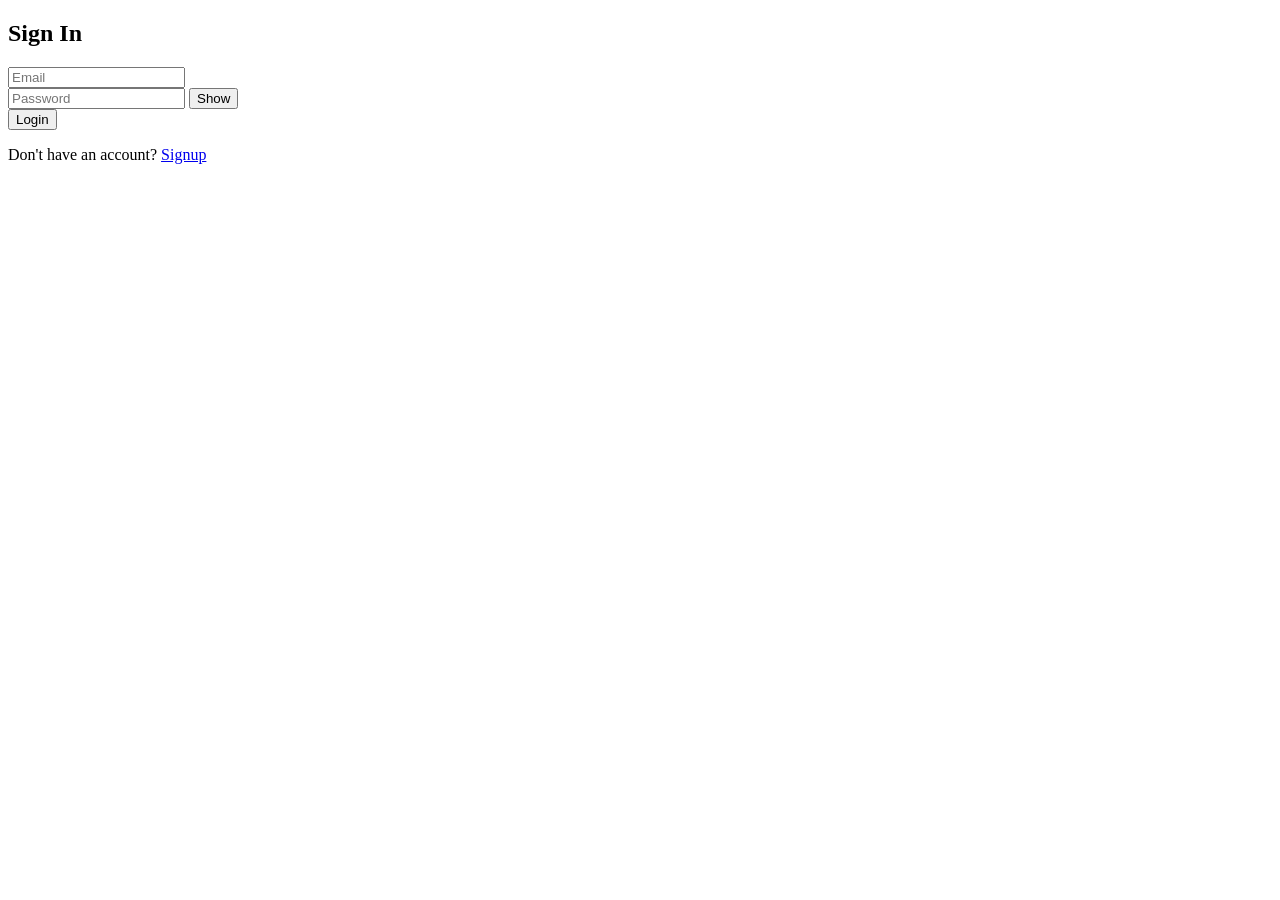
==== SignIn.html @ 964c955c "Update SignIn.html" ====
<!DOCTYPE html>
<html lang="en">
<head>

<meta charset="UTF-8">
<meta name="viewport" content="width=device-width, initial-scale=1.0">
<title>Sign In</title>

<link rel="stylesheet" href="css/style.css">

</head>

<body>

<div class="container">

<h2>Sign In</h2>

<form id="signinForm">

<input type="email" id="loginEmail" placeholder="Email">
<span class="error" id="loginEmailError"></span>

<div class="password-box">
<input type="password" id="loginPassword" placeholder="Password">
<button type="button" onclick="togglePassword('loginPassword')">Show</button>
</div>

<span class="error" id="loginPasswordError"></span>

<button type="submit">Login</button>

<p>Don't have an account? <a href="index.html">Signup</a></p>

</form>

</div>

<script src="js/index.js"></script>

</body>
</html>
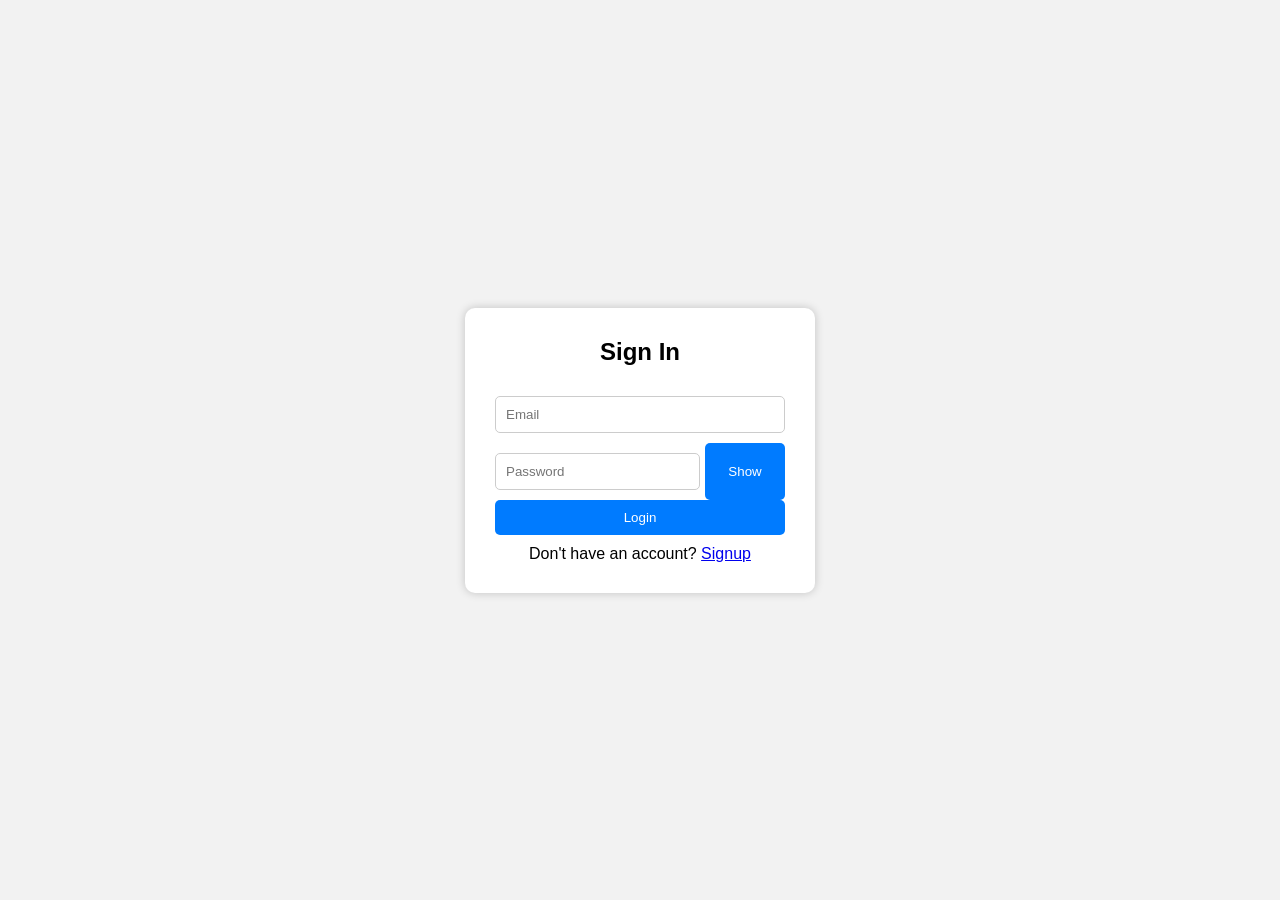
==== commit a1fb42e7: "initial commit" ====
--- a/SignIn.html
+++ b/SignIn.html
@@ -30,7 +30,7 @@
 
 <button type="submit">Login</button>
 
-<p>Don't have an account? <a href="index.html">Signup</a></p>
+<p>Don't have an account? <a href="SignUp.html">Signup</a></p>
 
 </form>
 
@@ -39,4 +39,4 @@
 <script src="js/index.js"></script>
 
 </body>
-</html>
+</html>
--- a/css/style.css
+++ b/css/style.css
@@ -0,0 +1,80 @@
+*{
+margin:0;
+padding:0;
+box-sizing:border-box;
+font-family:Arial;
+}
+
+body{
+display:flex;
+justify-content:center;
+align-items:center;
+height:100vh;
+background:#f2f2f2;
+}
+
+.container{
+background:white;
+padding:30px;
+width:350px;
+border-radius:10px;
+box-shadow:0 0 10px rgba(0,0,0,0.2);
+}
+
+h2{
+text-align:center;
+margin-bottom:20px;
+}
+
+input{
+width:100%;
+padding:10px;
+margin:10px 0;
+border:1px solid #ccc;
+border-radius:5px;
+}
+
+button{
+width:100%;
+padding:10px;
+background:#007bff;
+color:white;
+border:none;
+border-radius:5px;
+cursor:pointer;
+}
+
+button:hover{
+background:#0056b3;
+}
+
+.password-box{
+display:flex;
+}
+
+.password-box input{
+flex:1;
+}
+
+.password-box button{
+width:80px;
+margin-left:5px;
+}
+
+.error{
+color:red;
+font-size:12px;
+}
+
+p{
+text-align:center;
+margin-top:10px;
+}
+
+/* Responsive */
+
+@media(max-width:768px){
+.container{
+width:90%;
+}
+}
